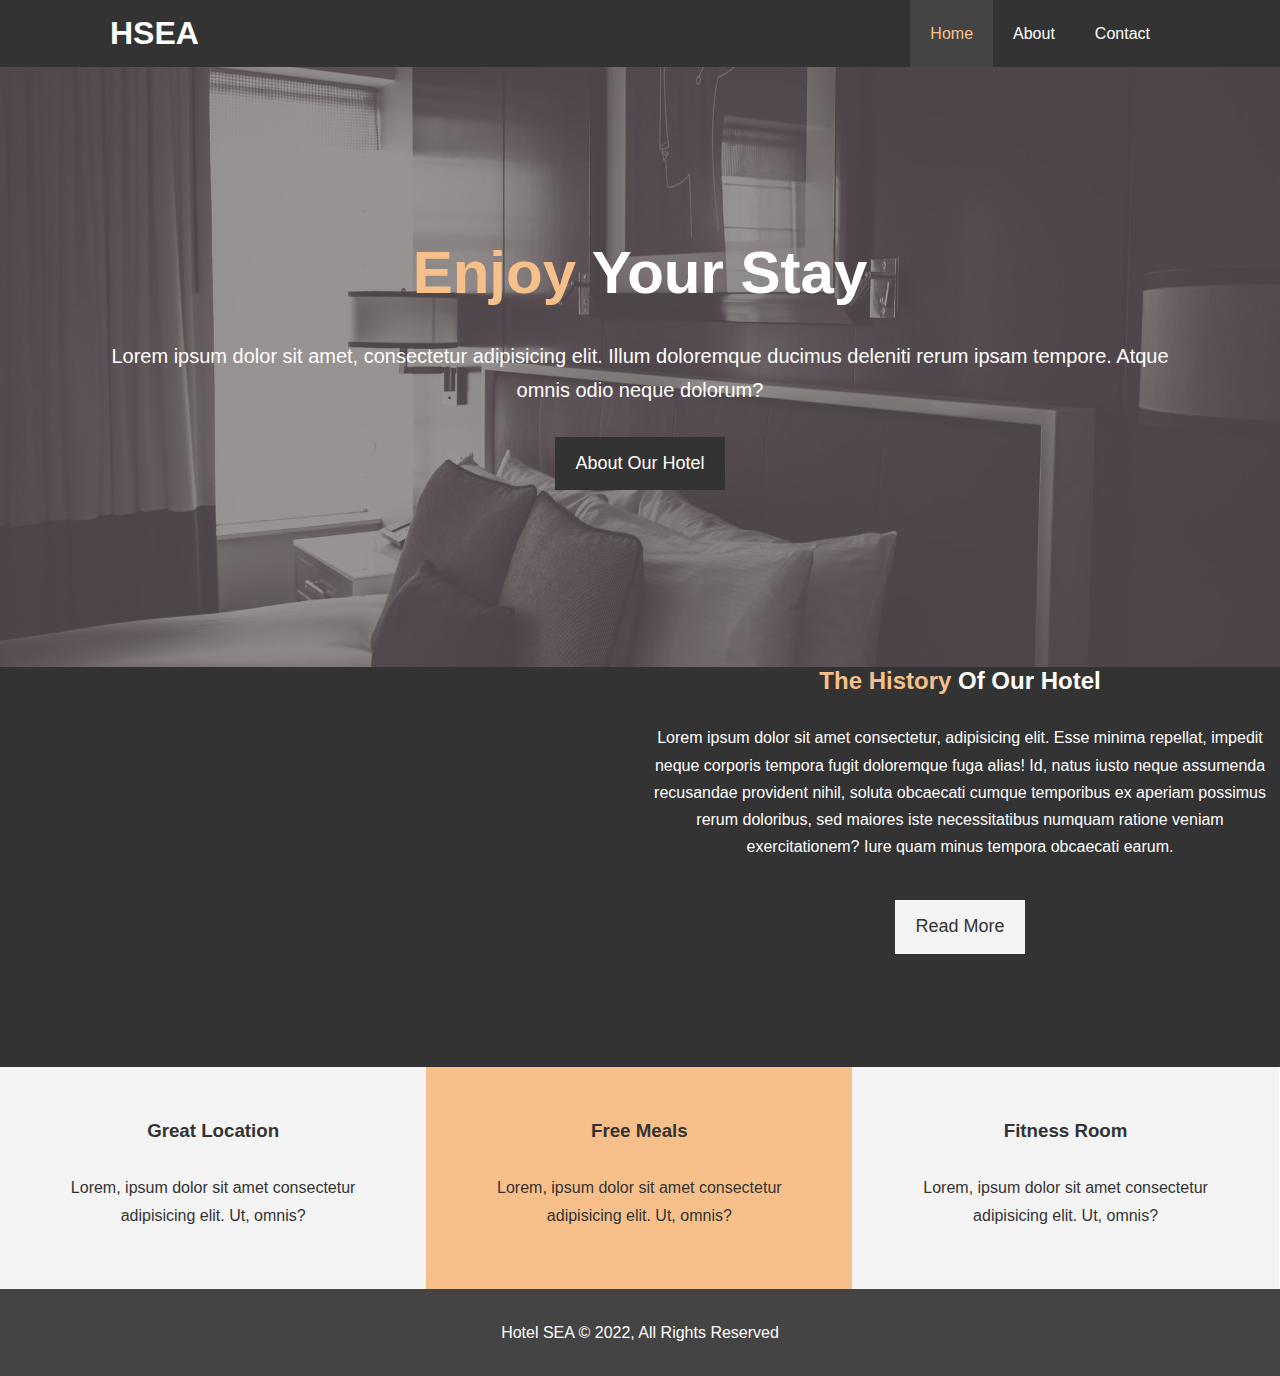
==== index.html @ 9e96053f "hotel website" ====
<!DOCTYPE html>
<html lang="en">
<head>
  <meta charset="UTF-8">
  <meta http-equiv="X-UA-Compatible" content="IE=edge">
  <meta name="viewport" content="width=device-width, initial-scale=1.0">
  <meta name="description" content="Welcome to the most extraordinary hotel in Seattle, Washington">
  <meta name="keywords" content="hotel,seattle hotel">
  <link rel="stylesheet" href="https://use.fontawesome.com/releases/v5.6.1/css/all.css" integrity="sha384-gfdkjb5BdAXd+lj+gudLWI+BXq4IuLW5IT+brZEZsLFm++aCMlF1V92rMkPaX4PP" crossorigin="anonymous">
  <link rel="stylesheet" href="css/style.css">
  <link rel="stylesheet" media="screen and (max-width: 768px)" href="css/mobile.css">
  <title>Hotel SEA | Welcome</title>
</head>
<body>
  <header>
    <nav id="navbar">
      <div class="container">
        <h1 class="logo"><a href="index.html">HSEA</a></h1>
        <ul>
          <li><a class="current" href="index.html">Home</a></li>
          <li><a href="about.html">About</a></li>
          <li><a href="contact.html">Contact</a></li>
        </ul>
      </div>
    </nav>

    <div id="showcase">
      <div class="container">
        <div class="showcase-content">
          <h1><span class="text-primary">Enjoy</span> Your Stay</h1>
          <p class="lead">Lorem ipsum dolor sit amet, consectetur adipisicing elit. Illum doloremque ducimus deleniti rerum ipsam tempore. Atque omnis odio neque dolorum?</p>
          <a class="btn" href="about.html">About Our Hotel</a>
        </div>
      </div>
    </div>
  </header>
  
  <section id="home-info" class="bg-dark">
    <div class="info-img"></div>
    <div class="info-content">
      <h2><span class="text-primary">The History</span> Of Our Hotel</h2>
      <p>Lorem ipsum dolor sit amet consectetur, adipisicing elit. Esse minima repellat, impedit neque corporis tempora fugit doloremque fuga alias! Id, natus iusto neque assumenda recusandae provident nihil, soluta obcaecati cumque temporibus ex aperiam possimus rerum doloribus, sed maiores iste necessitatibus numquam ratione veniam exercitationem? Iure quam minus tempora obcaecati earum.</p>
      <a href="about.html" class="btn btn-light">Read More</a>
    </div>
  </section>
  
  <section id="features">
    <div class="box bg-light">
      <i class="fas fa-hotel fa-3x"></i>
      <h3>Great Location</h3>          
      <p>Lorem, ipsum dolor sit amet consectetur adipisicing elit. Ut, omnis?</p>  
    </div>
    
    <div class="box bg-primary">
      <i class="fas fa-utensils fa-3x"></i>
      <h3>Free Meals</h3>          
      <p>Lorem, ipsum dolor sit amet consectetur adipisicing elit. Ut, omnis?</p>
    </div>
    
    <div class="box bg-light">
      <i class="fas fa-dumbbell fa-3x"></i>
      <h3>Fitness Room</h3>          
      <p>Lorem, ipsum dolor sit amet consectetur adipisicing elit. Ut, omnis?</p>
    </div>

  </section>

  <div class="clr"></div>

  <footer id='main-footer'>
    <p>Hotel SEA &copy; 2022, All Rights Reserved</p>
  </footer>
</body>
</html>
---- css/style.css ----
/* Reset */
* {
  margin: 0;
  padding: 0;
  box-sizing: border-box;
}

/* Main Styling */
html,body {
  font-family: 'Segoe UI', Tahoma, Geneva, Verdana, sans-serif;
  line-height: 1.7em;
}

a {
  color: #333;
  text-decoration: none;
}

h1, h2, h3 {
  padding-bottom: 20px;
}

p {
  margin: 10px 0;
}

/* Utility classes */
.container {
  margin: auto;
  max-width: 1100px;
  overflow: auto;
  padding: 0 20px;
}
.text-primary {
  color: #f7c08a;
}
.lead {
  font-size: 20px;  
}

.btn {
  display: inline-block;
  font-size: 18px;
  color: #fff;
  background: #333;
  padding: 13px 20px;
  border: none;
  cursor: pointer;  
}

.btn-light {
  background: #f4f4f4;
  color: #333;
}

.bg-dark {
  background: #333;
  color: #fff;
}

.bg-light {
  background: #f4f4f4;
  color: #333;
}

.bg-primary {
  background: #f7c08a;
  color: #333;
}

.btn:hover {
  background: #f7c08a;
  color: #333;
}

.clr {
  clear: both;
}

.l-heading {
  font-size: 40px;
}

/* Padding */
.py-1 { padding: 10px 0; }
.py-2 { padding: 20px 0; }
.py-3 { padding: 30px 0; }

/* Navbar */

#navbar {
  background: #333;
  color: #fff;
  overflow: auto;
}

#navbar a {
  color:#fff;
}

#navbar .logo {
  float: left;
  padding-top: 20px;
}

#navbar ul {
  list-style: none;
  float: right;
}

#navbar ul li {
  float: left;
}

#navbar ul li a {
  display: block;
  padding: 20px;
  text-align: center;
}

#navbar ul li a:hover,
#navbar ul li a.current {
  background: #444;
  color: #f7c08a;
}

/* Showcase */
#showcase {
  background: url('../img/showcase.jpg') no-repeat
  center center/cover;
  height: 600px;
}

#showcase .showcase-content {
  color: #fff;
  text-align: center;
  padding-top: 170px;
}

#showcase .showcase-content h1 {
  font-size: 60px;
  line-height: 1.2em;
}

#showcase .showcase-content p {
  padding-bottom: 20px;
  line-height: 1.7em;
}

/* Home Info */
#home-info {
  height: 400px;
}

#home-info .info-img {
  float: left;
  width: 50%;
  background: url('/hotel_website/img/photo-1.jpg') no-repeat;
  min-height: 100%;
}

#home-info .info-content {
  float: right;
  width: 50%;
  height: 100%;
  text-align: center;
  /* padding: 50px 30px; */
  overflow: hidden;
}

#home-info .info-content p {
  padding-bottom: 30px;
}

/* Features */
.box {
  float: left;
  width: 33.3%;
  padding: 50px;
  text-align:center;
}

.box i {
  margin-bottom: 10px;
}

/* About Info */
#about-info .info-right {
  float: right;
  width: 50%;
  min-height: 100%;
}

#about-info .info-right img {
  display: block;
  margin:auto;
  width: 70%;
  border-radius: 50%;
}

#about-info .info-left {
  float: left;
  width: 50%;
  min-height: 100%;
}

/* Testimonials */

#testimonials {
  height: 600px;
  background: url('../img/test-bg.jpg') no-repeat center center/cover;
  padding: 100px;
}

#testimonials .testimonial img {
  width: 100px;
  float: left;
  margin-right: 20px;
  border-radius: 50%;
}

#testimonials h2 {
  color: #fff;
  text-align: center;
  padding-bottom: 60px;
}

#testimonials .testimonial {
  padding: 20px;
  margin-bottom: 40px;
  border-radius: 5px;
  opacity: 0.9;
}

/* Contact Form */

#contact-form .form-group {
  margin-bottom: 20px;
  padding: 20px;
}

#contact-form label {
  display: block;
  margin-bottom: 5px;
}

#contact-form input,
#contact-form textarea {
  width: 100%;
  padding: 10px;
  border: 1px #ddd solid;
}

#contact-form textarea {
  height: 200px;
}

#contact-form input:focus,
#contact-form textarea:focus {
  outline: none;
  border-color: #f7c08a;
}

/* Main-footer */

#main-footer {
  text-align: center;
  background: #444;
  color: #fff;
  padding: 20px;
}
---- css/mobile.css ----
#navbar .logo {
    float: none;
    text-align: center;
}
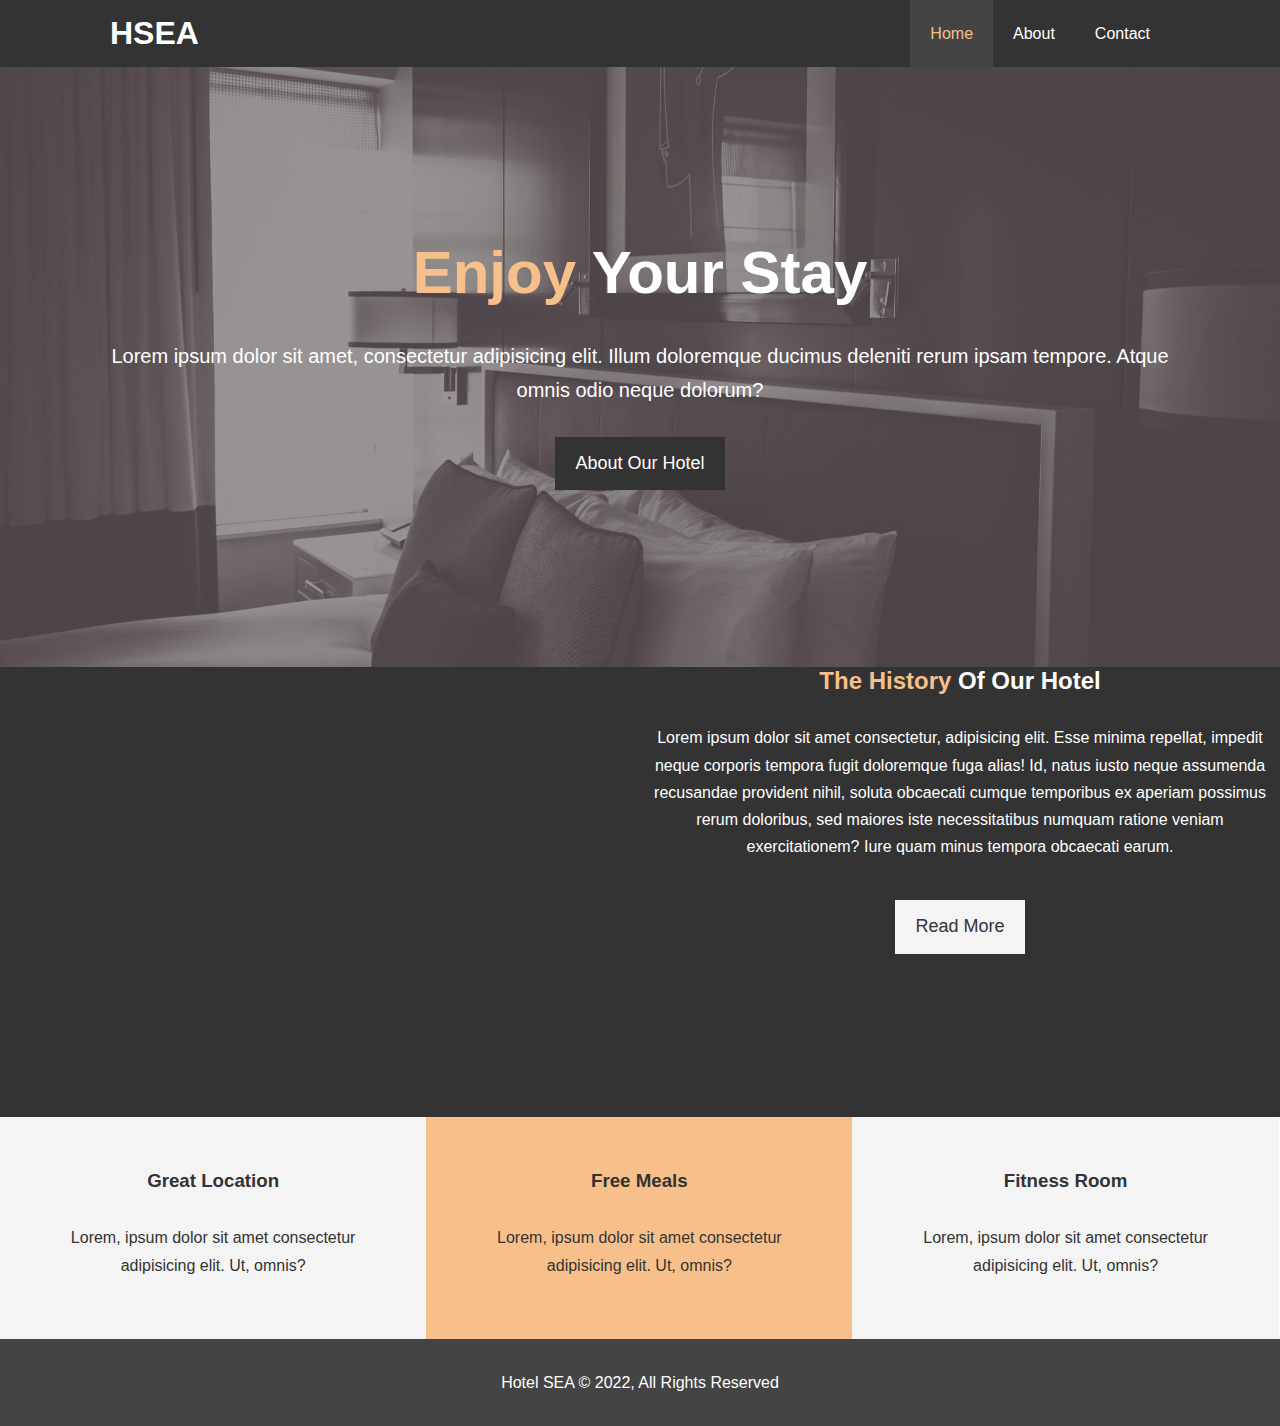
==== commit e9f412b0: "Updated mobile for bottom boxes" ====
--- a/index.html
+++ b/index.html
@@ -50,7 +50,7 @@
       <h3>Great Location</h3>          
       <p>Lorem, ipsum dolor sit amet consectetur adipisicing elit. Ut, omnis?</p>  
     </div>
-    
+     
     <div class="box bg-primary">
       <i class="fas fa-utensils fa-3x"></i>
       <h3>Free Meals</h3>          
--- a/css/style.css
+++ b/css/style.css
@@ -149,7 +149,7 @@
 
 /* Home Info */
 #home-info {
-  height: 400px;
+  height: 450px;
 }
 
 #home-info .info-img {
--- a/css/mobile.css
+++ b/css/mobile.css
@@ -1,4 +1,42 @@
 #navbar .logo {
     float: none;
     text-align: center;
+}
+
+#navbar ul, #navbar ul li {
+    float: none;
+}
+
+#navbar ul li a {
+    padding: 5px;
+    border-bottom: #444 dotted 1px;
+}
+
+/* Home Info
+Hide image on mobile devices */
+#home-info .info-img {
+    display: none;
+}
+
+#home-info { 
+    height: 550px;
+}
+
+#home-info .info-content {
+    float: none;
+    width: 100%;
+}
+
+/* Boxes at bottom will be stacked nicely stacked vertical as opposed
+to horizontal and having a squish look */
+.box {
+    float: none;
+    width: 100%;
+}
+
+/* About Info */
+
+#about-info .info-right, about-info .info-left {
+    float: none;
+    width: 100%;
 }